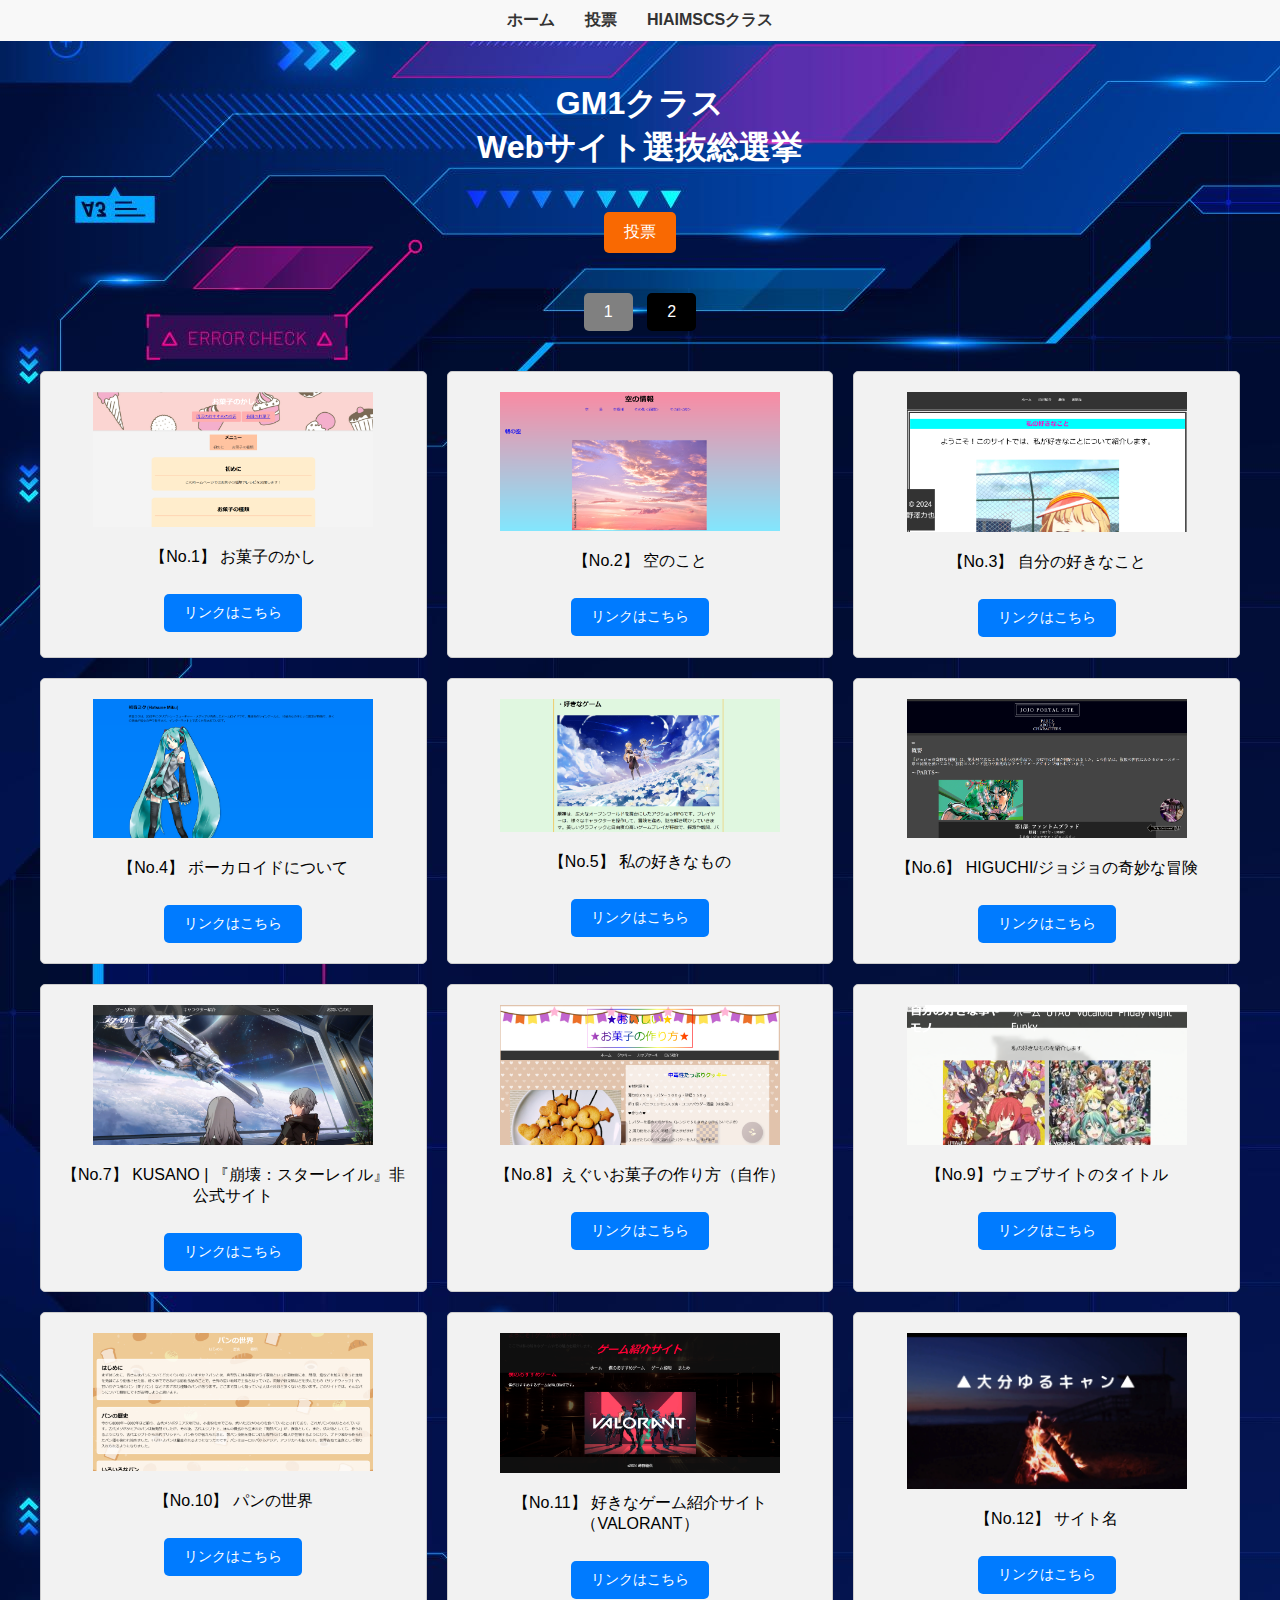
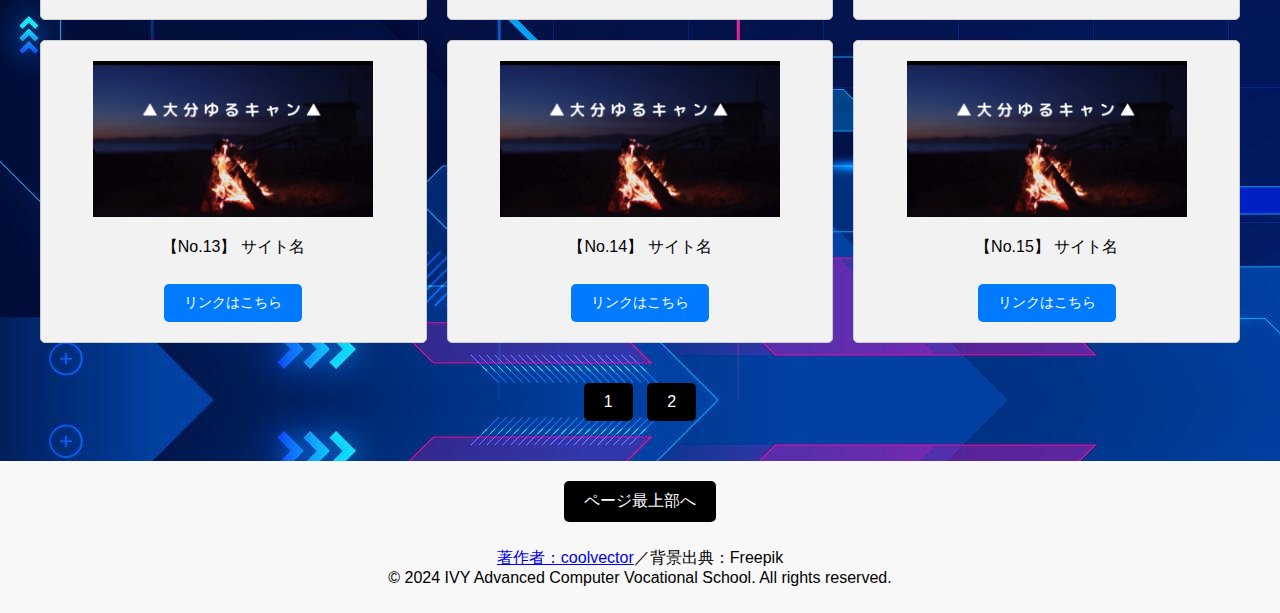
==== index.html @ c5314bab "Add files via upload" ====
<!DOCTYPE html>
<html lang="ja">
<head>
    <meta charset="UTF-8">
    <meta name="viewport" content="width=device-width, initial-scale=1.0">
    <title>GMクラスWebサイト選抜総選挙</title>
    <link rel="stylesheet" href="styles.css">
</head>
<body>
    <header>
        <nav>
            <ul>
                <li><a href="https://kazuki-kittaka.github.io/gm1.ivy.github.io/">ホーム</a></li>
                <li><a href="https://forms.gle/ETnkXYPtW2u2YpzU6">投票</a></li>
                <li><a href="https://kazuki-kittaka.github.io/hiaimscs1.ivy.github.io/">HIAIMSCSクラス</a>
            </ul>
        </nav>
    </header>
    <main>
        <h1>GM1クラス<br>Webサイト選抜総選挙</h1>
        <a href="https://forms.gle/httseYeRihJeKvL89" class="vote-button">投票</a>
        <div class="pagination">
            <button class="page-button" id="button-1" onclick="showPage(1)">1</button>
            <button class="page-button" id="button-2" onclick="showPage(2)">2</button>
        </div>
        <div class="page" id="page-1">
            <section class="grid-container">
            <!-- Repeat this block for each item (total 15 items) -->
             <div class="grid-item">
                <div class="image-placeholder">
                    <img src="img/okashinokashi.png"width = 280px hight="auto">
                </div>
                <p>【No.1】 お菓子のかし</p>
                <a href="https://kirasayaka.github.io/kirasayaka.ivy.github.io/" class="link-button">リンクはこちら</a>
                 </div>
            <div class="grid-item">
                <div class="image-placeholder">
                    <img src="img/soranokoto.png"width = 280px hight="auto">
                </div>
                <p>【No.2】 空のこと</p>
                <a href="https://mikukobayasi.github.io/miku.ivy.gihub.io/" class="link-button">リンクはこちら</a>
            </div>
            <div class="grid-item">
                <div class="image-placeholder">
                    <img src="img/sukinakoto.png"width = 280px hight="auto">
                </div>
                <p>【No.3】 自分の好きなこと</p>
                <a href="https://nozawarikiya.github.io/nozawa.ivy.github.io/" class="link-button">リンクはこちら</a>
            </div>
            <div class="grid-item">
                <div class="image-placeholder">
                    <img src="img/bokaroid.png"width = 280px hight="auto">
                </div>
                <p>【No.4】 ボーカロイドについて</p>
                <a href="https://noamattya.github.io/noamattya-ivy-github-io/" class="link-button">リンクはこちら</a>
            </div>          
            <div class="grid-item">
                <div class="image-placeholder">
                    <img src="img/sukinamono_kimoto.png"width = 280px hight="auto">
                </div>
                <p>【No.5】 私の好きなもの</p>
                <a href="https://takeru-kimoto.github.io/takeru-kimoto.ivy.github.io/" class="link-button">リンクはこちら</a>
            </div>
             <div class="grid-item">
                <div class="image-placeholder">
                    <img src="img/jyojyo.png"width = 280px hight="auto">
                </div>
                <p>【No.6】 HIGUCHI/ジョジョの奇妙な冒険</p>
                <a href="https://gogohiguchi.github.io/jojohiguti.ivy.github.io/" class="link-button">リンクはこちら</a>
            </div>
            <div class="grid-item">
                <div class="image-placeholder">
                    <img src="img/hikoukaisuta-reiru.png"width = 280px hight="auto">
                </div>
                <p>【No.7】 KUSANO | 『崩壊：スターレイル』非公式サイト</p>
                <a href="https://gogokusano.github.io/gogokusano.ivy.githab.io/" class="link-button">リンクはこちら</a>
            </div>
            <div class="grid-item">
                <div class="image-placeholder">
                    <img src="img/eguiokashi.png"width = 280px hight="auto">
                </div>
                <p>【No.8】えぐいお菓子の作り方（自作）</p>
                <a href="https://zaitukousei.github.io/zaitukousei.ivy.github.io/" class="link-button">リンクはこちら</a>
            </div>
            <div class="grid-item">
                <div class="image-placeholder">
                    <img src="img/websitenotitle.png"width = 280px hight="auto">
                </div>
                <p>【No.9】ウェブサイトのタイトル</p>
                <a href="https://kuganomura.github.io/kuganomura.ivy.github.io/" class="link-button">リンクはこちら</a>
            </div>
            <div class="grid-item">
                <div class="image-placeholder">
                    <img src="img/pannosekai.png"width = 280px hight="auto">
                </div>
                <p>【No.10】 パンの世界</p>
                <a href="https://masanune.github.io/maedaryusei.ivy.github.io/" class="link-button">リンクはこちら</a>
            </div>
            <div class="grid-item">
                <div class="image-placeholder">
                    <img src="img/sukinavalo.png"width = 280px hight="auto">
                </div>
                <p>【No.11】 好きなゲーム紹介サイト（VALORANT）</p>
                <a href="https://ryosukeeedayo.github.io/ryosukeeedayo.ivy.github.io/" class="link-button">リンクはこちら</a>
            </div>
            <div class="grid-item">
                <div class="image-placeholder">
                    <img src="img\oitacamp.png"width = 280px hight="auto">
                </div>
                <p>【No.12】 サイト名</p>
                <a href="#" class="link-button">リンクはこちら</a>
            </div>
            <div class="grid-item">
                <div class="image-placeholder">
                    <img src="img\oitacamp.png"width = 280px hight="auto">
                </div>
                <p>【No.13】 サイト名</p>
                <a href="#" class="link-button">リンクはこちら</a>
            </div>
            <div class="grid-item">
                <div class="image-placeholder">
                    <img src="img\oitacamp.png"width = 280px hight="auto">
                </div>
                <p>【No.14】 サイト名</p>
                <a href="#" class="link-button">リンクはこちら</a>
            </div>
            <div class="grid-item">
                <div class="image-placeholder">
                    <img src="img\oitacamp.png"width = 280px hight="auto">
                </div>
                <p>【No.15】 サイト名</p>
                <a href="#" class="link-button">リンクはこちら</a>
            </div>
            <!-- Example block ends -->
         </section>
        </div>
        <div class="page" id="page-2">
            <section class="grid-container">
                <!-- Repeat this block for each item (total 15 items for page 2) -->
                <div class="grid-item">
                    <div class="image-placeholder">
                        <img src="img\oitacamp.png"width = 280px hight="auto">
                    </div>
                    <p>【No.16】 サイト名</p>
                    <a href="#" class="link-button">リンクはこちら</a>
                </div>
                <div class="grid-item">
                    <div class="image-placeholder">
                        <img src="img\oitacamp.png"width = 280px hight="auto">
                    </div>
                    <p>【No.17】 サイト名</p>
                    <a href="#" class="link-button">リンクはこちら</a>
                </div>
                <div class="grid-item">
                    <div class="image-placeholder">
                        <img src="img\oitacamp.png"width = 280px hight="auto">
                    </div>
                    <p>【No.18】 サイト名</p>
                    <a href="#" class="link-button">リンクはこちら</a>
                </div>
                <div class="grid-item">
                    <div class="image-placeholder">
                        <img src="img\oitacamp.png"width = 280px hight="auto">
                    </div>
                    <p>【No.19】 サイト名</p>
                    <a href="#" class="link-button">リンクはこちら</a>
                </div>          
                <div class="grid-item">
                    <div class="image-placeholder">
                        <img src="img\oitacamp.png"width = 280px hight="auto">
                    </div>
                    <p>【No.20】 サイト名</p>
                    <a href="#" class="link-button">リンクはこちら</a>
                </div>
                 <div class="grid-item">
                    <div class="image-placeholder">
                        <img src="img\oitacamp.png"width = 280px hight="auto">
                    </div>
                    <p>【No.21】 サイト名</p>
                    <a href="#" class="link-button">リンクはこちら</a>
                </div>
                <div class="grid-item">
                    <div class="image-placeholder">
                        <img src="img\oitacamp.png"width = 280px hight="auto">
                    </div>
                    <p>No.22 サイト名</p>
                    <a href="#" class="link-button">リンクはこちら</a>
                </div>
            </section>
        </div>
        <div class="pagination">
            <button class="page-button" id="button-1" onclick="showPage(1)">1</button>
            <button class="page-button" id="button-2" onclick="showPage(2)">2</button>
        </div>
    </main>
    <footer>
        <button onclick="scrollToTop()" class="top-button">ページ最上部へ</button>
        <p><a href="https://jp.freepik.com/free-vector/futuristic-technological-wallpaper_10987662.htm#query=%E3%82%B2%E3%83%BC%E3%83%A0%20%E8%83%8C%E6%99%AF&position=11&from_view=keyword&track=ais_user&uuid=f0aa0068-8aec-43fd-b33f-1383da187161">著作者：coolvector</a>／背景出典：Freepik<br>© 2024 IVY Advanced Computer Vocational School. All rights reserved.</p>
    </footer>

    <script>
        function showPage(pageNumber) {
            const pages = document.querySelectorAll('.page');
            const buttons = document.querySelectorAll('.page-button');
            pages.forEach((page, index) => {
                page.style.display = (index === pageNumber - 1) ? 'block' : 'none';
            });
            buttons.forEach((button, index) => {
                button.style.backgroundColor = (index === pageNumber - 1) ? 'gray' : '#000';
                button.style.color = (index === pageNumber - 1) ? '#fff' : '#fff';
            });
        }

        function scrollToTop() {
            window.scrollTo({ top: 0, behavior: 'smooth' });
        }

        // 初期表示は1ページ目
        showPage(1);
    </script>
</body>
</html>
---- styles.css ----
body {
    font-family: Arial, sans-serif;
    margin: 0;
    padding: 0;
    box-sizing: border-box;
    background-image: url('4561977.jpg');
}

header {
    background-color: #f8f8f8;
    padding: 10px 0;
}

nav ul {
    list-style: none;
    display: flex;
    justify-content: center;
    padding: 0;
    margin: 0;
}

nav li {
    margin: 0 15px;
}

nav a {
    text-decoration: none;
    color: #333;
    font-weight: bold;
}

main {
    padding: 20px;
    text-align: center;
}

h1 {
    color: #fff;
}

.grid-container {
    display: grid;
    grid-template-columns: repeat(3, 1fr);
    gap: 20px;
    padding: 20px;
}

.grid-item {
    background-color: #f2f2f2;
    padding: 20px;
    border: 1px solid #ccc;
    border-radius: 5px;
}

.image-placeholder {
    margin-bottom: 10px;
    text-align: center;
    width: auto;
}

.vote-button {
    display: inline-block;
    margin: 20px 0;
    padding: 10px 20px;
    font-size: 16px;
    background-color: #f96902;
    color: #fff;
    border: none;
    border-radius: 5px;
    cursor: pointer;
    text-decoration: none; /* アンダーバーを消す */
}

.vote-button:hover {
    background-color: #333;
}

footer {
    background-color: #f8f8f8;
    text-align: center;
    padding: 10px 0;
    width: 100%;
    bottom: 0;
}

.top-button {
    display: inline-block;
    margin: 10px 0;
    padding: 10px 20px;
    font-size: 16px;
    background-color: #000;
    color: #fff;
    border: none;
    border-radius: 5px;
    cursor: pointer;
}

.top-button:hover {
    background-color: #333;
}

.pagination {
    margin: 20px 0;
}

.pagination button {
    margin: 0 5px;
    padding: 10px 20px;
    font-size: 16px;
    background-color: #000;
    color: #fff;
    border: none;
    border-radius: 5px;
    cursor: pointer;
}

.pagination button:hover {
    background-color: #333;
}

.page {
    display: none;
}

.link-button {
    display: inline-block;
    margin-top: 10px;
    padding: 10px 20px;
    font-size: 14px;
    background-color: #007bff;
    color: #fff;
    border: none;
    border-radius: 5px;
    text-decoration: none;
    cursor: pointer;
}

.link-button:hover {
    background-color: #0056b3;
}

@media screen and (min-width: 641px) and (max-width:980px) {
    .grid-container {
        grid-template-columns: 1fr 1fr;
    }
    .image-placeholder {
        width: auto;
        text-align: center;
    }
}

@media (max-width: 640px) {
    .grid-container {
        grid-template-columns: 1fr;
    }
    .image-placeholder {
        width: auto;
        text-align: center;
    }
}
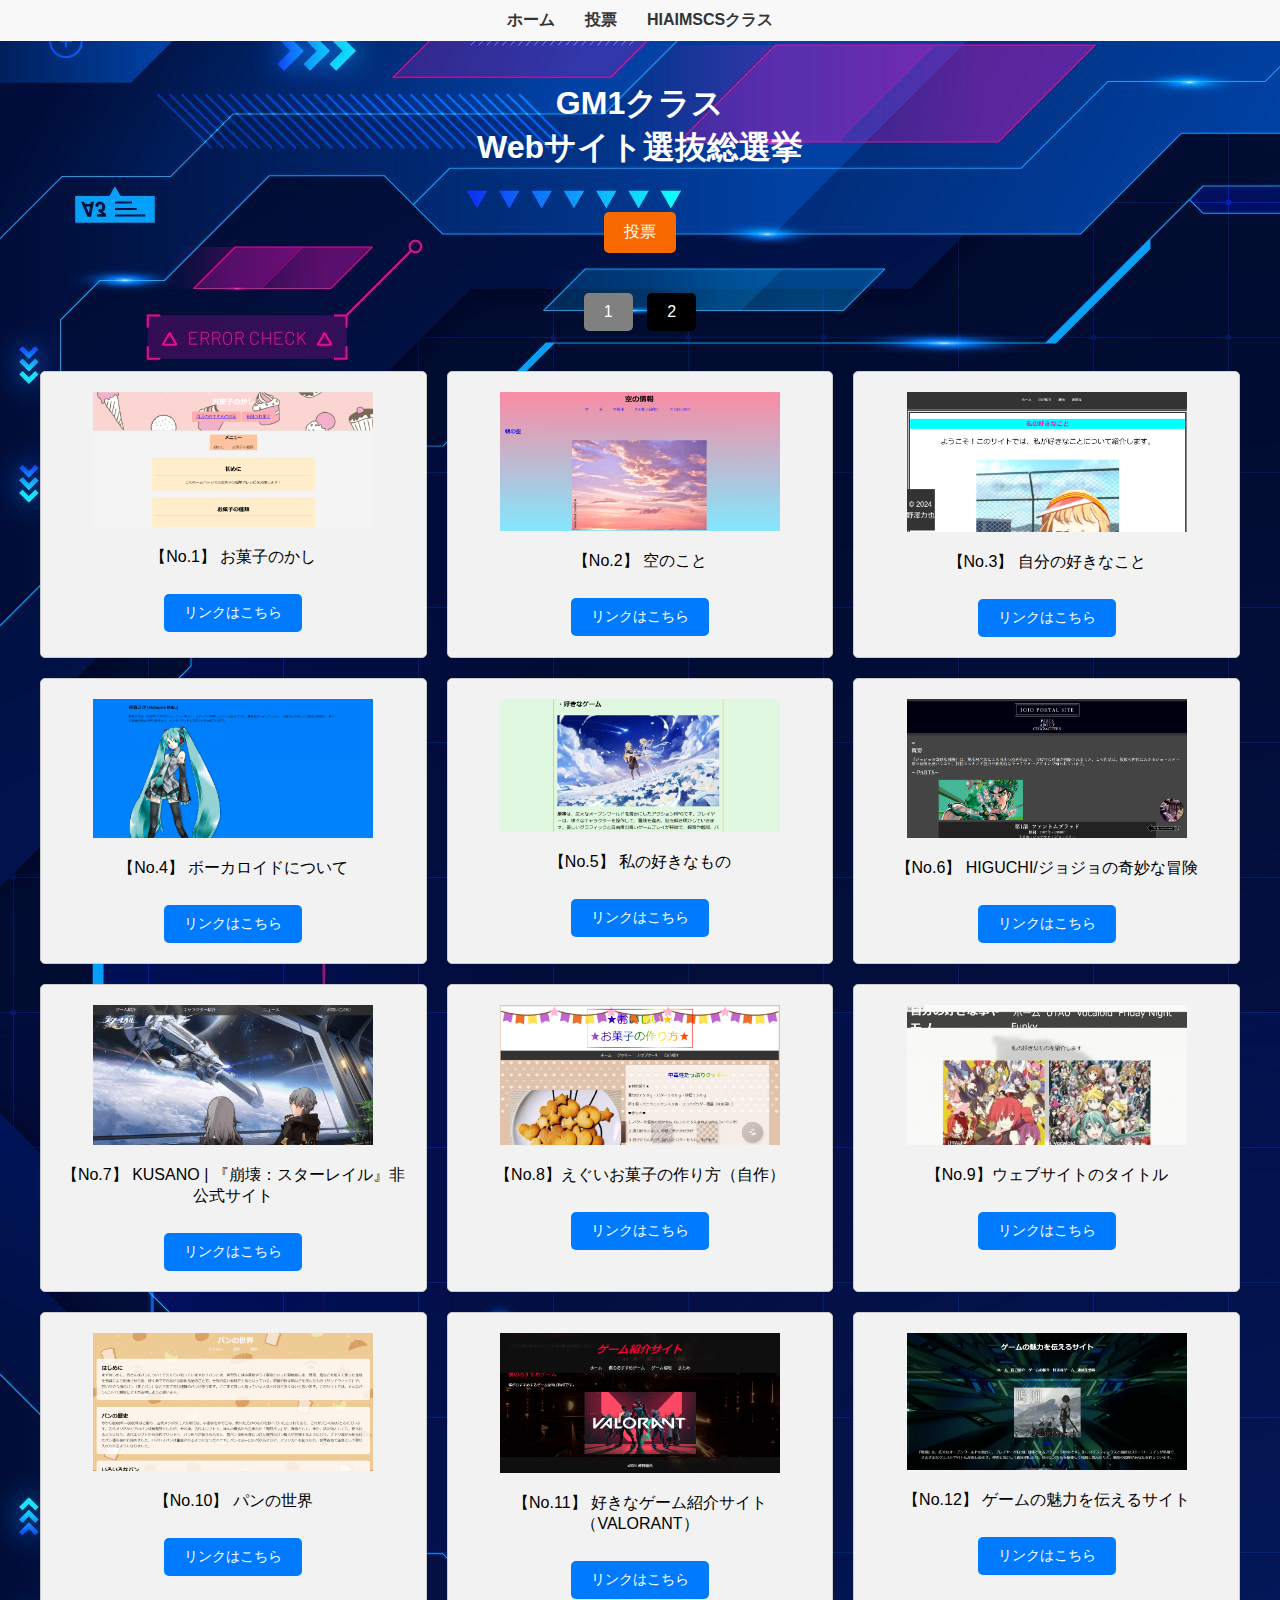
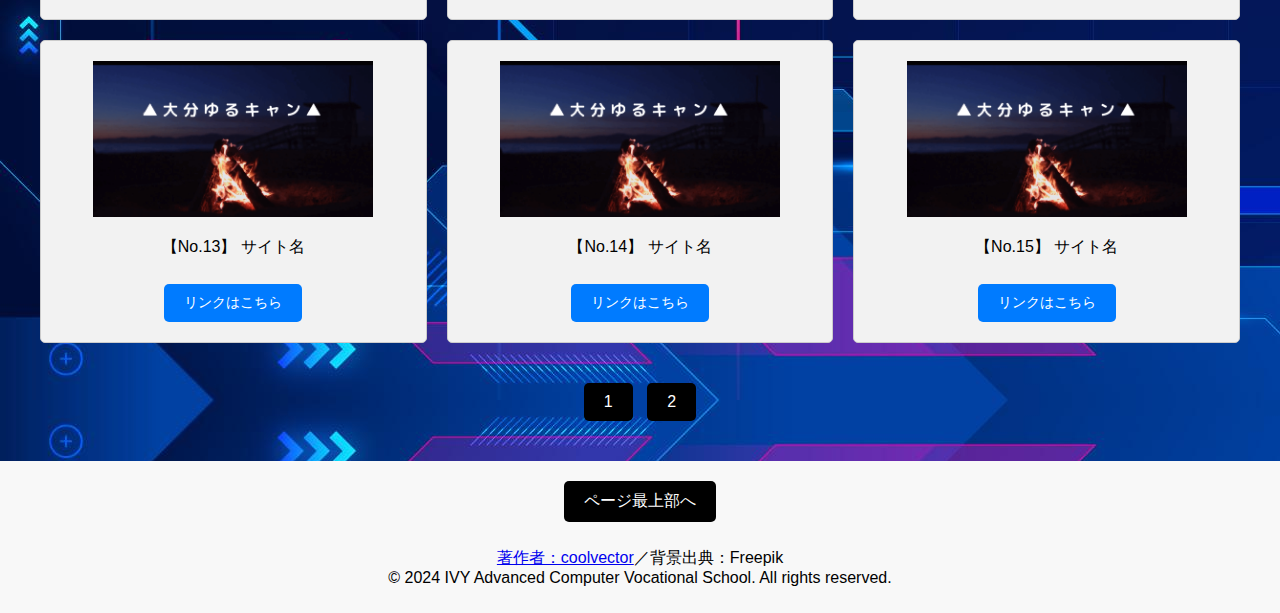
==== commit 0e47c6fb: "Add files via upload" ====
--- a/index.html
+++ b/index.html
@@ -105,10 +105,10 @@
             </div>
             <div class="grid-item">
                 <div class="image-placeholder">
-                    <img src="img\oitacamp.png"width = 280px hight="auto">
-                </div>
-                <p>【No.12】 サイト名</p>
-                <a href="#" class="link-button">リンクはこちら</a>
+                    <img src="img/gamezuki.png"width = 280px hight="auto">
+                </div>
+                <p>【No.12】 ゲームの魅力を伝えるサイト</p>
+                <a href="https://kazu2005.github.io/kazu2005-1.ivy.github.io/" class="link-button">リンクはこちら</a>
             </div>
             <div class="grid-item">
                 <div class="image-placeholder">
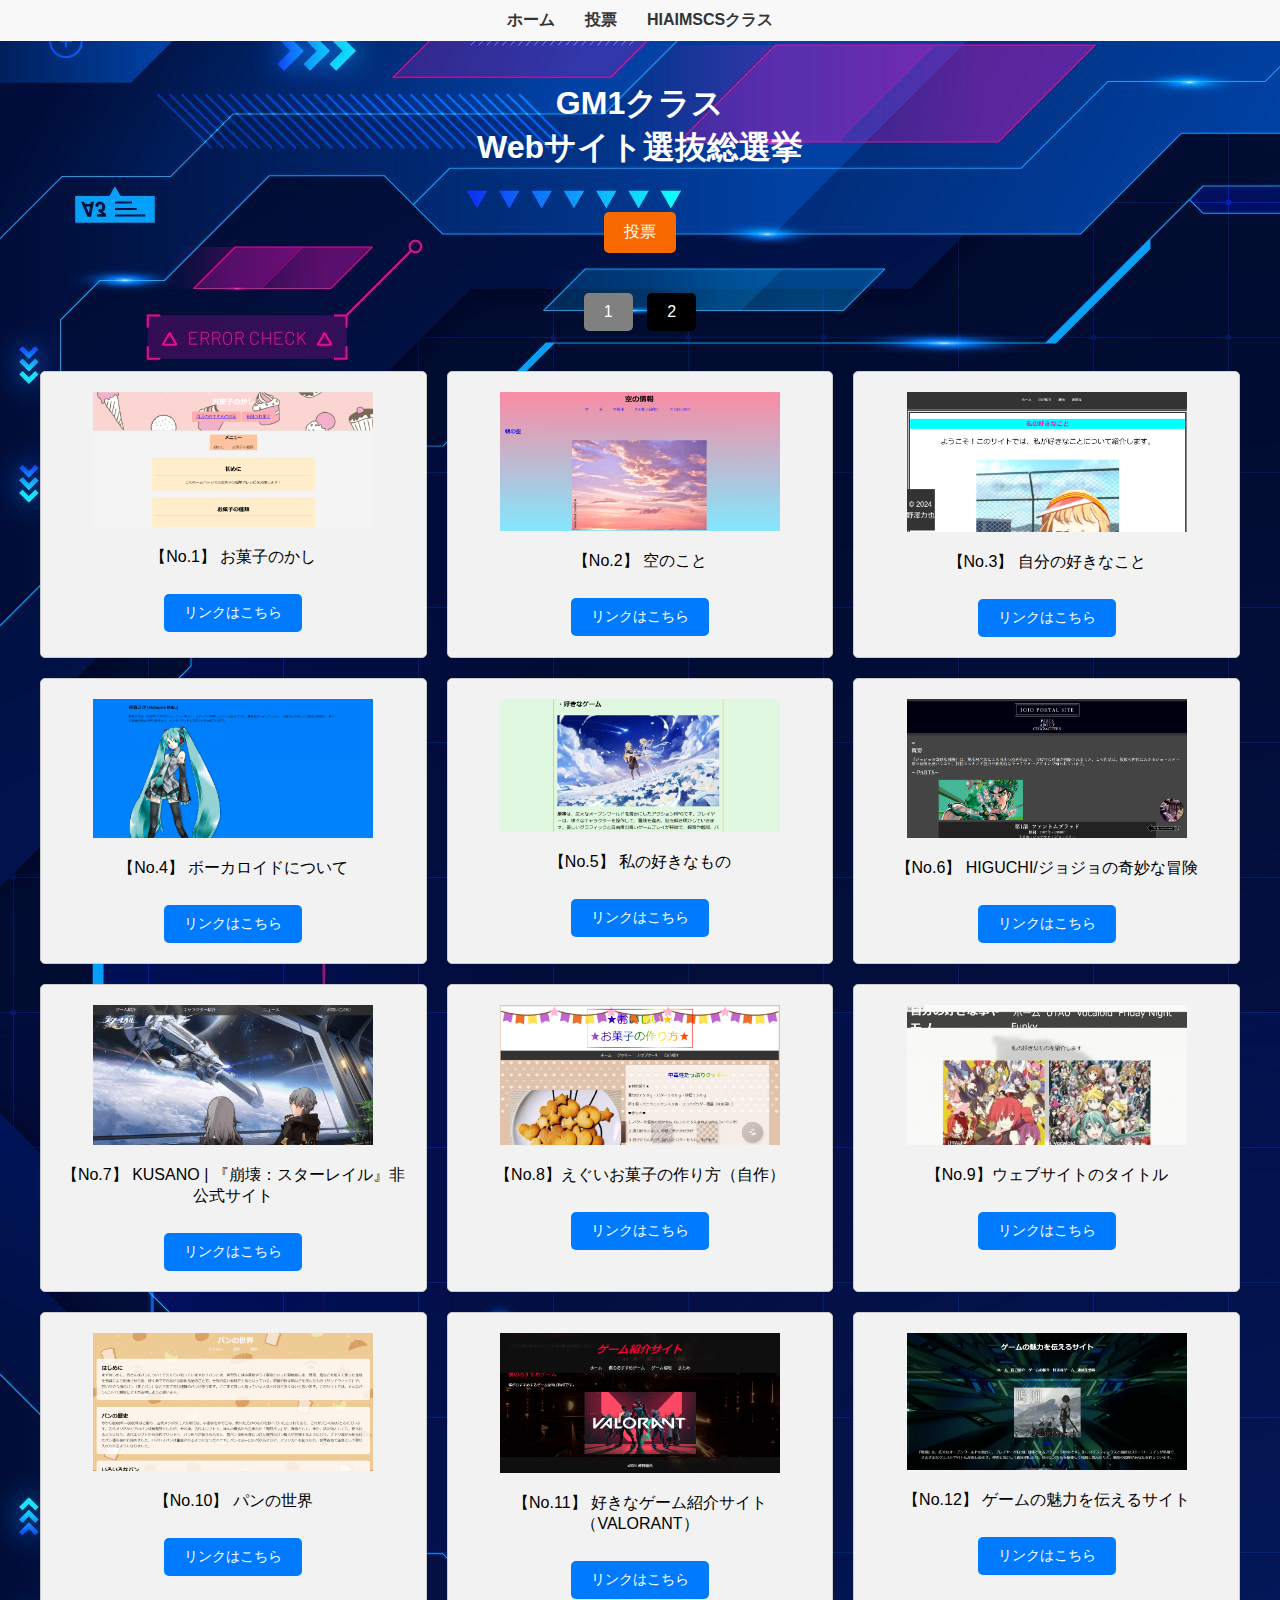
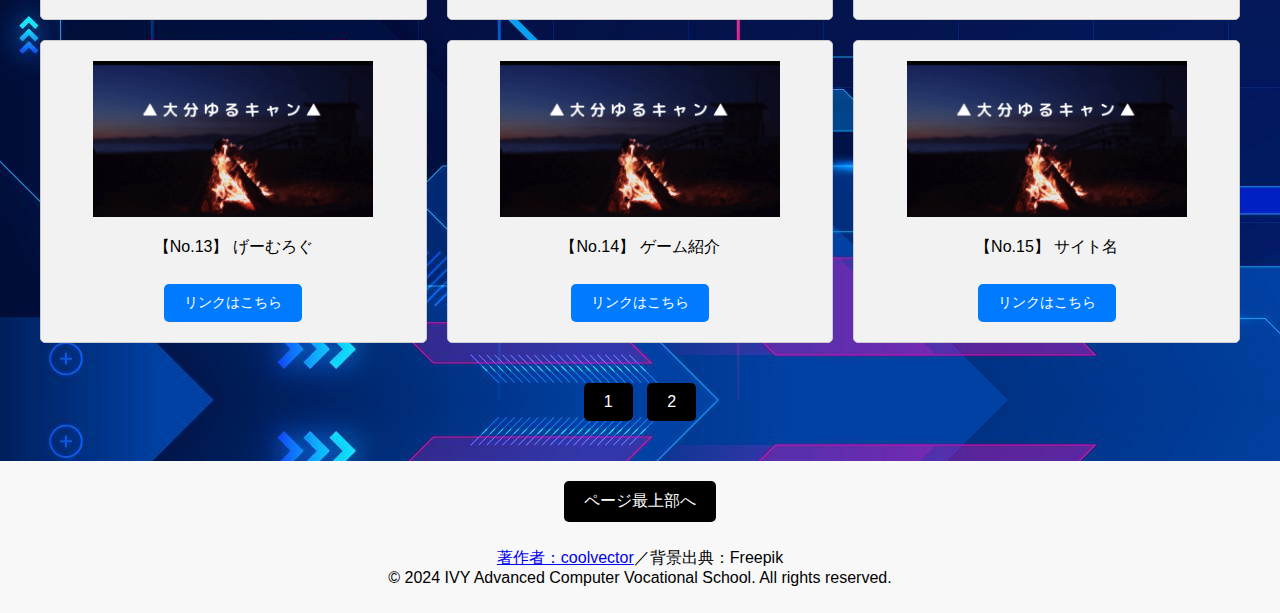
==== commit 0af4e73a: "Update index.html" ====
--- a/index.html
+++ b/index.html
@@ -114,15 +114,15 @@
                 <div class="image-placeholder">
                     <img src="img\oitacamp.png"width = 280px hight="auto">
                 </div>
-                <p>【No.13】 サイト名</p>
-                <a href="#" class="link-button">リンクはこちら</a>
+                <p>【No.13】 げーむろぐ</p>
+                <a href="https://makki-1002.github.io/makki-1002.Ivy.github.io/" class="link-button">リンクはこちら</a>
             </div>
             <div class="grid-item">
                 <div class="image-placeholder">
                     <img src="img\oitacamp.png"width = 280px hight="auto">
                 </div>
-                <p>【No.14】 サイト名</p>
-                <a href="#" class="link-button">リンクはこちら</a>
+                <p>【No.14】 ゲーム紹介</p>
+                <a href="https://shounokanata3205.github.io/shounokanata320.ivy.github.io/" class="link-button">リンクはこちら</a>
             </div>
             <div class="grid-item">
                 <div class="image-placeholder">
@@ -219,4 +219,4 @@
         showPage(1);
     </script>
 </body>
-</html>+</html>
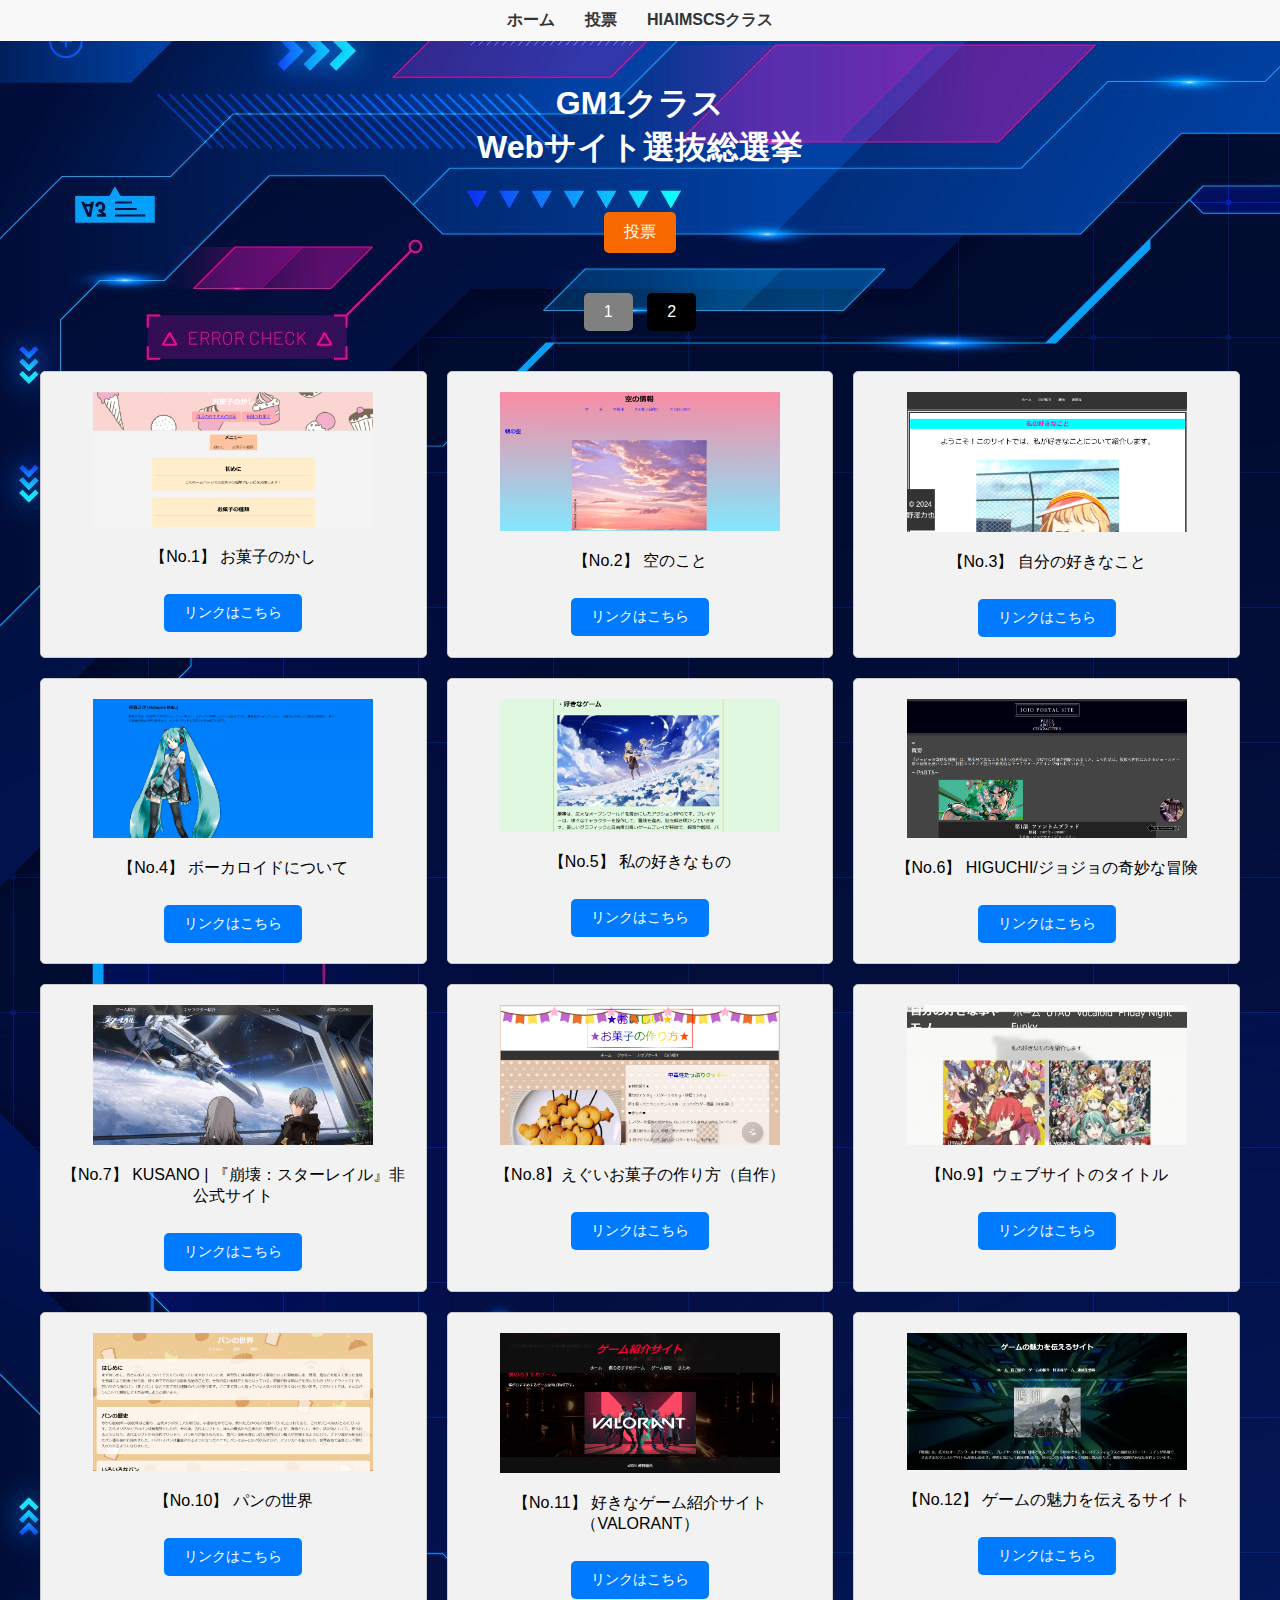
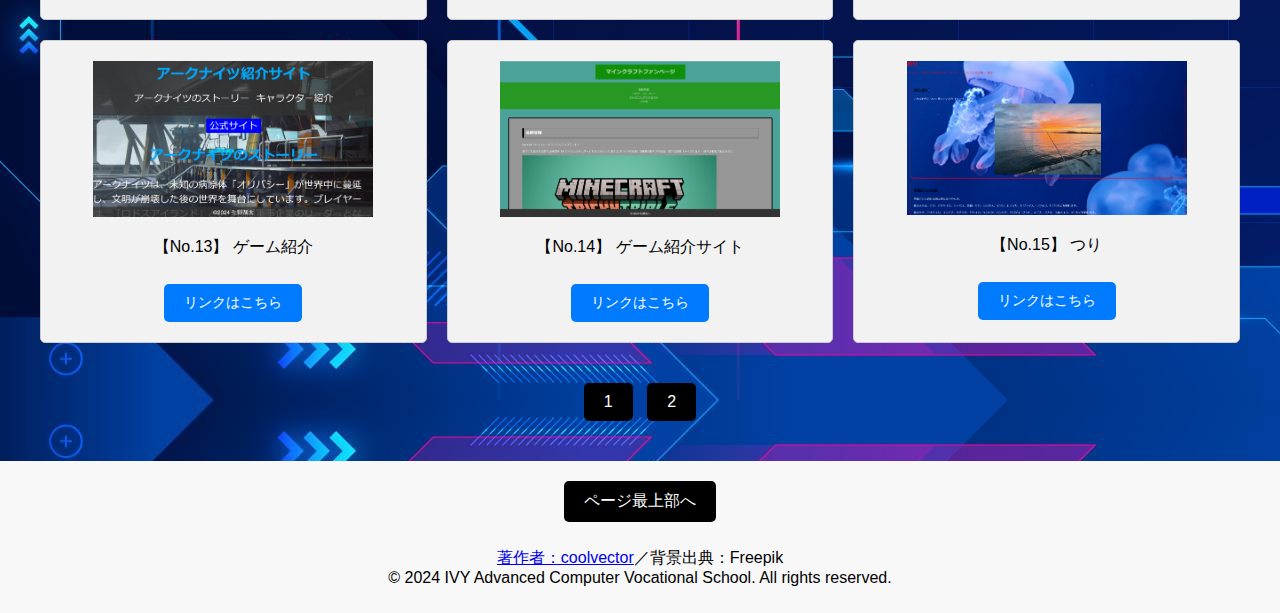
==== commit a720ae48: "Add files via upload" ====
--- a/index.html
+++ b/index.html
@@ -53,7 +53,7 @@
                 </div>
                 <p>【No.4】 ボーカロイドについて</p>
                 <a href="https://noamattya.github.io/noamattya-ivy-github-io/" class="link-button">リンクはこちら</a>
-            </div>          
+            </div>
             <div class="grid-item">
                 <div class="image-placeholder">
                     <img src="img/sukinamono_kimoto.png"width = 280px hight="auto">
@@ -112,24 +112,24 @@
             </div>
             <div class="grid-item">
                 <div class="image-placeholder">
-                    <img src="img\oitacamp.png"width = 280px hight="auto">
-                </div>
-                <p>【No.13】 げーむろぐ</p>
-                <a href="https://makki-1002.github.io/makki-1002.Ivy.github.io/" class="link-button">リンクはこちら</a>
-            </div>
-            <div class="grid-item">
-                <div class="image-placeholder">
-                    <img src="img\oitacamp.png"width = 280px hight="auto">
-                </div>
-                <p>【No.14】 ゲーム紹介</p>
+                    <img src="img/arknaits.png"width = 280px hight="auto">
+                </div>
+                <p>【No.13】 ゲーム紹介</p>
                 <a href="https://shounokanata3205.github.io/shounokanata320.ivy.github.io/" class="link-button">リンクはこちら</a>
             </div>
             <div class="grid-item">
                 <div class="image-placeholder">
-                    <img src="img\oitacamp.png"width = 280px hight="auto">
-                </div>
-                <p>【No.15】 サイト名</p>
-                <a href="#" class="link-button">リンクはこちら</a>
+                    <img src="img/minecraftsite.png"width = 280px hight="auto">
+                </div>
+                <p>【No.14】 ゲーム紹介サイト</p>
+                <a href="https://satouharut.github.io/yorokobinosatouharuto.ivy.github.io/" class="link-button">リンクはこちら</a>
+            </div>
+            <div class="grid-item">
+                <div class="image-placeholder">
+                    <img src="img/turisaite.png"width = 280px hight="auto">
+                </div>
+                <p>【No.15】 つり</p>
+                <a href="https://huzisim.github.io/huzisim.ivy.github.io/" class="link-button">リンクはこちら</a>
             </div>
             <!-- Example block ends -->
          </section>
@@ -139,51 +139,44 @@
                 <!-- Repeat this block for each item (total 15 items for page 2) -->
                 <div class="grid-item">
                     <div class="image-placeholder">
-                        <img src="img\oitacamp.png"width = 280px hight="auto">
-                    </div>
-                    <p>【No.16】 サイト名</p>
+                        <img src="img/horasite.png"width = 280px hight="auto">
+                    </div>
+                    <p>【No.16】 ホラーリンク紹介</p>
+                    <a href="https://sakino-masaki.github.io/sakin0-masaki.ivy.github.io/" class="link-button">リンクはこちら</a>
+                </div>
+                <div class="grid-item">
+                    <div class="image-placeholder">
+                        <img src="img/supurasite.png"width = 280px hight="auto">
+                    </div>
+                    <p>【No.17】 スプラトゥーンファンサイト</p>
+                    <a href="https://hadanoryunosuke.github.io/hadanoryunosuke.ivy.github.io/" class="link-button">リンクはこちら</a>
+                </div>
+                <div class="grid-item">
+                    <div class="image-placeholder">
+                        <img src="img/gameblog.png"width = 280px hight="auto">
+                    </div>
+                    <p>【No.18】 げーむろぐ</p>
+                    <a href="https://makki-1002.github.io/makki-1002.Ivy.github.io/" class="link-button">リンクはこちら</a>
+                </div>
+                <div class="grid-item">
+                    <div class="image-placeholder">
+                        <img src="img/sukinamonosite.png"width = 280px hight="auto">
+                    </div>
+                    <p>【No.19】 好きなモノ</p>
+                    <a href="https://mahiroabe.github.io/mahiroabe.ivy.github.io/" class="link-button">リンクはこちら</a>
+                </div>
+                <div class="grid-item">
+                    <div class="image-placeholder">
+                        <img src=""width = 280px hight="auto">
+                    </div>
+                    <p>【No.20】</p>
                     <a href="#" class="link-button">リンクはこちら</a>
                 </div>
-                <div class="grid-item">
-                    <div class="image-placeholder">
-                        <img src="img\oitacamp.png"width = 280px hight="auto">
-                    </div>
-                    <p>【No.17】 サイト名</p>
-                    <a href="#" class="link-button">リンクはこちら</a>
-                </div>
-                <div class="grid-item">
-                    <div class="image-placeholder">
-                        <img src="img\oitacamp.png"width = 280px hight="auto">
-                    </div>
-                    <p>【No.18】 サイト名</p>
-                    <a href="#" class="link-button">リンクはこちら</a>
-                </div>
-                <div class="grid-item">
-                    <div class="image-placeholder">
-                        <img src="img\oitacamp.png"width = 280px hight="auto">
-                    </div>
-                    <p>【No.19】 サイト名</p>
-                    <a href="#" class="link-button">リンクはこちら</a>
-                </div>          
-                <div class="grid-item">
-                    <div class="image-placeholder">
-                        <img src="img\oitacamp.png"width = 280px hight="auto">
-                    </div>
-                    <p>【No.20】 サイト名</p>
-                    <a href="#" class="link-button">リンクはこちら</a>
-                </div>
                  <div class="grid-item">
                     <div class="image-placeholder">
-                        <img src="img\oitacamp.png"width = 280px hight="auto">
-                    </div>
-                    <p>【No.21】 サイト名</p>
-                    <a href="#" class="link-button">リンクはこちら</a>
-                </div>
-                <div class="grid-item">
-                    <div class="image-placeholder">
-                        <img src="img\oitacamp.png"width = 280px hight="auto">
-                    </div>
-                    <p>No.22 サイト名</p>
+                        <img src=""width = 280px hight="auto">
+                    </div>
+                    <p>【No.21】</p>
                     <a href="#" class="link-button">リンクはこちら</a>
                 </div>
             </section>
@@ -219,4 +212,4 @@
         showPage(1);
     </script>
 </body>
-</html>
+</html>